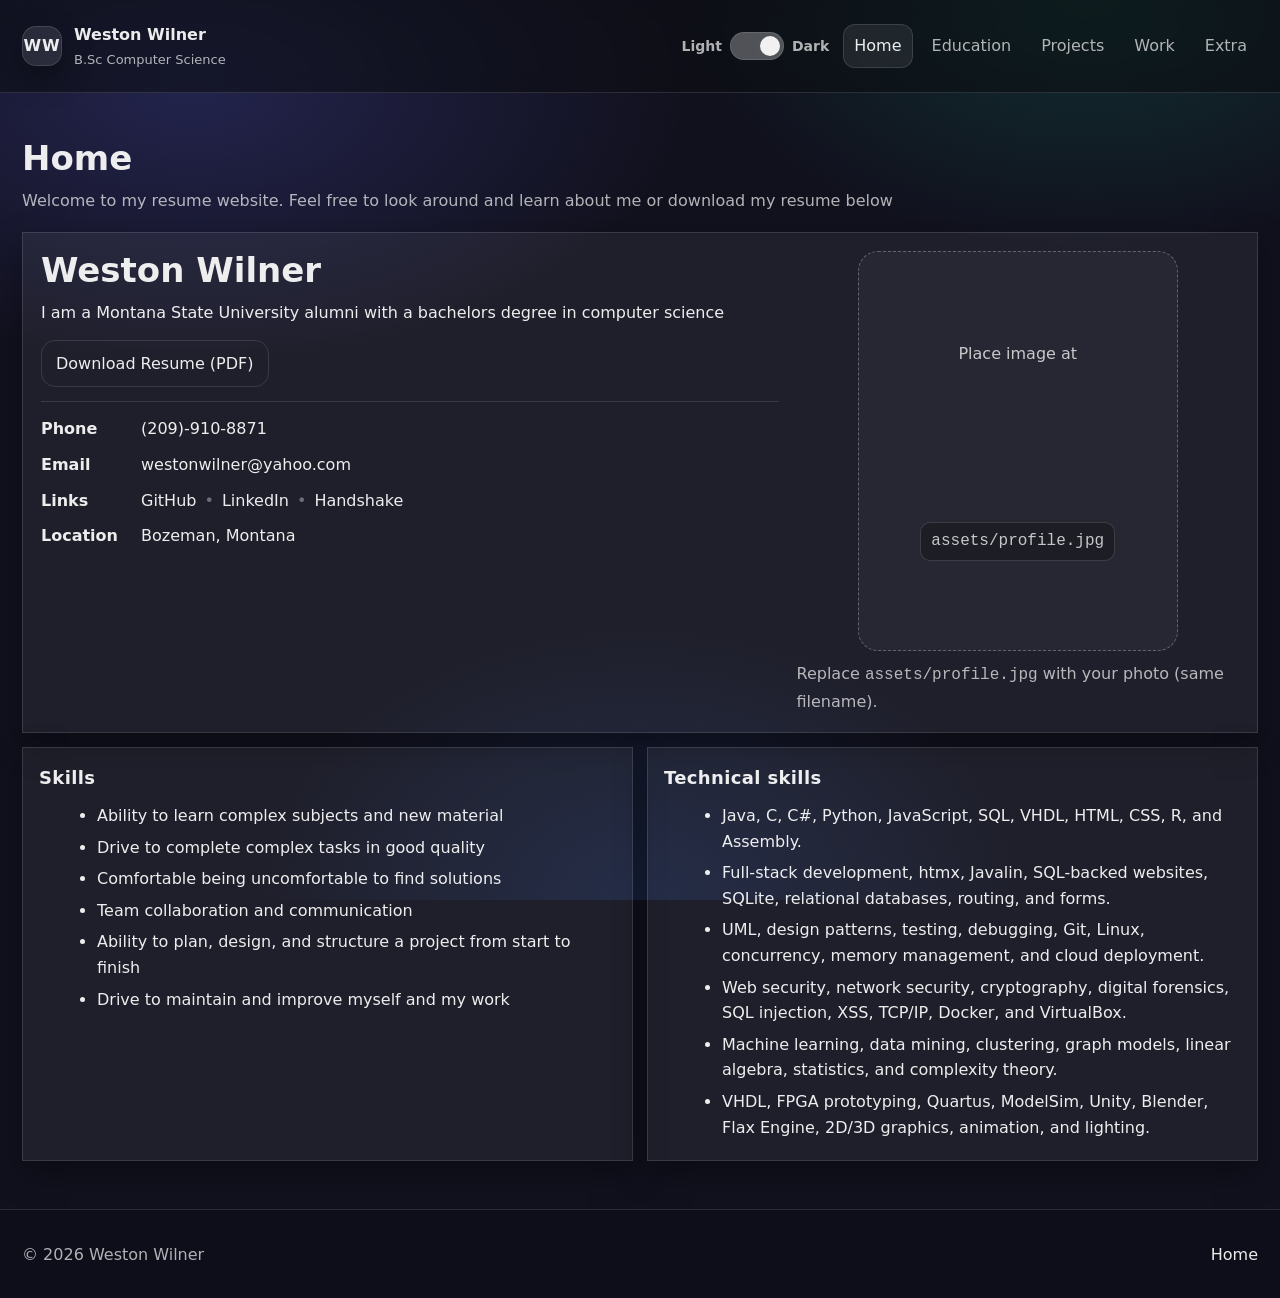
==== index.html @ 55da5e07 "added resume" ====
<!doctype html>
<html lang="en">
<head>
    <meta charset="utf-8" />
    <meta name="viewport" content="width=device-width,initial-scale=1" />
    <title>Weston Wilner</title>
    <meta name="description" content="About me" />
    <link rel="stylesheet" href="style.css" />
</head>
<body>

<header class="site-header">
    <div class="container header-inner">
        <div class="brand">
            <a class="brand-link" href="index.html" aria-label="Home">
                <span class="brand-mark" aria-hidden="true">WW</span>
                <span class="brand-text">
            <span class="brand-name">Weston Wilner</span>
            <span class="brand-tag">B.Sc Computer Science</span>
          </span>
            </a>
        </div>
        <div class="theme-toggle-wrap">
            <span class="theme-label">Light</span>

            <label class="theme-switch" aria-label="Toggle dark and light theme">
                <input type="checkbox" id="theme-toggle">
                <span class="theme-slider"></span>
            </label>

            <span class="theme-label">Dark</span>
        </div>

        <nav class="nav" aria-label="Primary">
            <a class="nav-link active" href="index.html">Home</a>
            <a class="nav-link" href="education.html">Education</a>
            <a class="nav-link" href="projects.html">Projects</a>
            <a class="nav-link" href="work.html">Work</a>
            <a class="nav-link" href="extra.html">Extra</a>
        </nav>
    </div>
</header>

<main id="main" class="container">
    <section class="page-head">
        <h1>Home</h1>
        <p class="muted">Welcome to my resume website. Feel free to look around and learn about me or download my resume below</p>
    </section>
    <section class="hero card">
        <div class="hero-grid">
            <div class="hero-text">
                <h1> Weston Wilner </h1>
                <p class="lead">

                </p>
                <p class="me">
                    I am a Montana State University alumni with a bachelors degree in computer science
                </p>

                <div class="cta-row">
                    <a class="btn secondary" href="resume Weston Wilner.pdf">Download Resume (PDF)</a>
                </div>

                <dl class="meta">
                    <div>
                        <dt>Phone</dt>
                        <dd>(209)-910-8871</dd>
                    </div>
                    <div>
                        <dt>Email</dt>
                        <dd>westonwilner@yahoo.com</dd>
                    </div>
                    <div>
                        <dt>Links</dt>
                        <dd class="link-row">
                            <a href="https://github.com/W3ston">GitHub</a>
                            <span class="dot" aria-hidden="true">•</span>
                            <a href="https://www.linkedin.com/in/weston-wilner-a550393a6/">LinkedIn</a>
                            <span class="dot" aria-hidden="true">•</span>
                            <a href="https://montana.joinhandshake.com/profiles/bx3xuq">Handshake</a>
                        </dd>
                    </div>
                    <div>
                        <dt>Location</dt>
                        <dd>Bozeman, Montana</dd>
                    </div>
                </dl>
            </div>

            <div class="hero-media">
                <figure class="profile">
                    <img
                            src="assets/profile.jpg"
                            alt="Portrait"
                            class="profile-img"
                            onerror="this.style.display='none'; document.getElementById('imgFallback').style.display='grid';"
                    >
                    <div id="imgFallback" class="profile-fallback" style="display:none" aria-hidden="true">
                        <span>Place image at</span>
                        <code>assets/profile.jpg</code>
                    </div>
                    <figcaption class="muted">
                        Replace <code>assets/profile.jpg</code> with your photo (same filename).
                    </figcaption>
                </figure>
            </div>
        </div>
    </section>

    <section class="grid-2">
        <article class="card">
            <h2>Skills</h2>
            <ul class="bullets">
                <li>Ability to learn complex subjects and new material</li>
                <li>Drive to complete complex tasks in good quality</li>
                <li>Comfortable being uncomfortable to find solutions</li>
                <li>Team collaboration and communication</li>
                <li>Ability to plan, design, and structure a project from start to finish</li>
                <li>Drive to maintain and improve myself and my work</li>
            </ul>
        </article>

        <article class="card">
            <h2>Technical skills</h2>
            <ul class="bullets">
                <li>Java, C, C#, Python, JavaScript, SQL, VHDL, HTML, CSS, R, and Assembly.</li>
                <li>Full-stack development, htmx, Javalin, SQL-backed websites, SQLite,
                    relational databases, routing, and forms.</li>
                <li>UML, design patterns, testing, debugging, Git, Linux, concurrency,
                    memory management, and cloud deployment.</li>
                <li>Web security, network security, cryptography, digital forensics,
                    SQL injection, XSS, TCP/IP, Docker, and VirtualBox.</li>
                <li>Machine learning, data mining, clustering,
                    graph models, linear algebra, statistics, and complexity theory.</li>
                <li>VHDL, FPGA prototyping, Quartus, ModelSim, Unity, Blender,
                    Flax Engine, 2D/3D graphics, animation, and lighting.</li>
            </ul>
        </article>
    </section>
</main>

<footer class="site-footer">
    <div class="container footer-inner">
        <p class="muted">© <span id="year"></span> Weston Wilner</p>
        <p class="muted"><a href="index.html">Home</a></p>
    </div>
</footer>

<script>
    const year = document.getElementById("year");
    const themeToggle = document.getElementById("theme-toggle");

    if (year) {
        year.textContent = new Date().getFullYear();
    }

    function applyTheme(theme) {
        if (theme === "light") {
            document.body.classList.add("light-theme");
            themeToggle.checked = false;
        } else {
            document.body.classList.remove("light-theme");
            themeToggle.checked = true;
        }

        localStorage.setItem("theme", theme);
    }

    const savedTheme = localStorage.getItem("theme");

    if (savedTheme) {
        applyTheme(savedTheme);
    } else {
        applyTheme("dark");
    }

    themeToggle.addEventListener("change", function () {
        if (themeToggle.checked) {
            applyTheme("dark");
        } else {
            applyTheme("light");
        }
    });
</script>
</body>
</html>
---- style.css ----
:root {
    color-scheme: dark;

    --bg: #11111E;
    --card: rgba(255,255,255,.06);
    --card2: rgba(255,255,255,.08);
    --border: rgba(255,255,255,.12);
    --text: rgba(255,255,255,.92);
    --muted: rgba(255,255,255,.68);
    --link: rgba(255,255,255,.92);
    --shadow: 0 12px 30px rgba(0,0,0,.35);

    --header-bg: rgba(11,13,18,.55);
    --footer-bg: rgba(11,13,18,.45);
    --button-bg: rgba(255,255,255,.10);
    --button-hover: rgba(255,255,255,.14);
}

*{ box-sizing:border-box; }
html,body{ height:100%; }
body{
    margin:0;
    font: 16px/1.6 system-ui, -apple-system, Segoe UI, Roboto, Arial;
    color: var(--text);
    background:
            radial-gradient(900px 500px at 15% 10%, rgba(99,102,241,.22), transparent 55%),
            radial-gradient(800px 500px at 85% 0%, rgba(16,185,129,.18), transparent 50%),
            radial-gradient(700px 500px at 50% 100%, rgba(59,130,246,.14), transparent 55%),
            var(--bg);
        background-attachment: fixed;
}

a{ color: var(--link); text-decoration: none; }
a:hover{ text-decoration: underline; }

.container{
    max-width: var(--max);
    margin: 0 auto;
    padding: 22px;
}

.skip-link{
    position:absolute;
    left:-9999px;
    top:auto;
    width:1px;
    height:1px;
    overflow:hidden;
}
.skip-link:focus{
    left: 18px;
    top: 12px;
    width:auto;
    height:auto;
    padding:10px 12px;
    background: rgba(255,255,255,.12);
    border: 1px solid var(--border);
    border-radius: 12px;
    text-decoration:none;
    z-index: 999;
}

.site-header{
    position: sticky;
    top: 0;
    z-index: 50;
    backdrop-filter: blur(10px);
    background: rgba(11,13,18,.55);
    border-bottom: 1px solid var(--border);
}

.header-inner{
    display:flex;
    align-items:center;
    justify-content: space-between;
    gap: 14px;

}

.brand-link{
    display:flex;
    align-items:center;
    gap: 12px;
    text-decoration:none;
}
.brand-mark{
    display:grid;
    place-items:center;
    width: 40px;
    height: 40px;
    border-radius: 14px;
    background: rgba(255,255,255,.10);
    border: 1px solid var(--border);
    box-shadow: var(--shadow);
    font-weight: 700;
    letter-spacing: .06em;
}
.brand-text{ display:flex; flex-direction:column; gap: 2px; }
.brand-name{ font-weight: 700; }
.brand-tag{ font-size: 13px; color: var(--muted); }

.nav{
    display:flex;
    flex-wrap: wrap;
    gap: 8px;
    justify-content:flex-end;
}
.nav-link{
    padding: 8px 10px;
    border-radius: 12px;
    border: 1px solid transparent;
    color: var(--muted);
    text-decoration:none;
    white-space: nowrap;
}
.nav-link:hover{
    background: rgba(255,255,255,.06);
    color: var(--text);
    text-decoration:none;
}
.nav-link.active{
    background: rgba(255,255,255,.08);
    border-color: var(--border);
    color: var(--text);
}

.card{
    background: var(--card);
    border: 1px solid var(--border);
    border-radius: var(--radius);
    box-shadow: var(--shadow);
}

.hero{
    margin-top: 18px;
    padding: 18px;
}

.hero-grid{
    display:grid;
    grid-template-columns: 1.25fr .75fr;
    gap: 18px;
    align-items: start;
}
@media (max-width: 860px){
    .header-inner{ flex-direction: column; align-items:flex-start; }
    .nav{ justify-content:flex-start; }
    .hero-grid{ grid-template-columns: 1fr; }
}

h1{ margin: 0 0 10px; font-size: 34px; line-height: 1.15; }
h2{ margin: 0 0 10px; font-size: 18px; letter-spacing: .02em; }
h3{ margin: 0 0 6px; font-size: 16px; }
p{ margin: 10px 0; }

.lead{ font-size: 17px; color: rgba(255,255,255,.86); }
.muted{ color: var(--muted); }

.pill-row{
    display:flex;
    flex-wrap: wrap;
    gap: 8px;
    margin: 12px 0 6px;
}
.pill{
    padding: 6px 10px;
    border-radius: 999px;
    background: rgba(255,255,255,.06);
    border: 1px solid var(--border);
    font-size: 13px;
    color: rgba(255,255,255,.78);
}

.cta-row{
    display:flex;
    flex-wrap: wrap;
    gap: 10px;
    margin: 14px 0 6px;
}

.btn{
    display:inline-flex;
    align-items:center;
    justify-content:center;
    gap: 8px;
    padding: 10px 14px;
    border-radius: 14px;
    border: 1px solid var(--border);
    background: rgba(255,255,255,.10);
    text-decoration:none;
    color: var(--text);
}
.btn:hover{
    background: rgba(255,255,255,.14);
    text-decoration:none;
}
.btn.secondary{
    background: transparent;
}
.btn.tiny{
    padding: 7px 10px;
    border-radius: 12px;
    font-size: 13px;
}

.meta{
    display:grid;
    gap: 10px;
    margin-top: 14px;
    padding-top: 14px;
    border-top: 1px solid var(--border);
}
.meta > div{
    display:grid;
    grid-template-columns: 90px 1fr;
    gap: 10px;
}
dt{
    font-weight: 600;
    color: rgba(255,255,255,.82);
}
dd{
    margin:0;
    color: rgba(255,255,255,.78);
}
.link-row{
    display:flex;
    flex-wrap: wrap;
    gap: 8px;
    align-items:center;
}
.dot{ color: rgba(255,255,255,.35); }

.profile{
    margin:0;
    display:grid;
    gap: 10px;
    justify-items: center;
}
.profile-img{
    width: min(320px, 100%);
    aspect-ratio: 4 / 5;
    object-fit: cover;
    border-radius: 20px;
    border: 1px solid var(--border);
    background: rgba(255,255,255,.05);
}
.profile-fallback{
    width: min(320px, 100%);
    aspect-ratio: 4 / 5;
    border-radius: 20px;
    border: 1px dashed rgba(255,255,255,.28);
    background: rgba(255,255,255,.04);
    display:grid;
    place-items:center;
    text-align:center;
    padding: 14px;
    color: rgba(255,255,255,.75);
}
.profile-fallback code{
    display:inline-block;
    margin-top: 6px;
    padding: 6px 10px;
    border-radius: 10px;
    background: rgba(0,0,0,.25);
    border: 1px solid rgba(255,255,255,.14);
}

.grid-2{
    display:grid;
    grid-template-columns: 1fr 1fr;
    gap: 14px;
    margin-top: 14px;
}
@media (max-width: 860px){
    .grid-2{ grid-template-columns: 1fr; }
}

.grid-2 .card,
.stack .card{
    padding: 16px 16px 14px;
}

.bullets{ margin: 10px 0 0 18px; }
.bullets li{ margin: 6px 0; color: rgba(255,255,255,.80); }

.page-head{
    margin-top: 18px;
    margin-bottom: 12px;
}
.stack{
    display:grid;
    gap: 12px;
    margin-top: 12px;
}
/* Projects card layout: content left, image far right */
.project-grid{
    display: grid;
    grid-template-columns: 1fr 140px; /* right column width */
    gap: 16px;
    align-items: start; /* keeps image aligned with bullets area */
}

.project-media{
    display: flex;
    justify-content: flex-end;
    align-items: flex-start; /* aligns top of image with content */
    padding-top: 44px; /* pushes image down so it lines up closer to bullets */
}

.project-image{
    width: 120px;
    height: 120px;
    border-radius: 14px;
    object-fit: cover;
    border: 1px solid var(--border);
    background: rgba(255,255,255,.06);
}

/* Responsive: move image under content on small screens */
@media (max-width: 720px){
    .project-grid{
        grid-template-columns: 1fr;
    }
    .project-media{
        padding-top: 0;
        justify-content: flex-start;
    }
    .project-image{
        width: min(160px, 100%);
        height: auto;
        aspect-ratio: 1 / 1;
    }
}

.card-top{
    display:flex;
    align-items:flex-start;
    justify-content: space-between;
    gap: 12px;
}
.card-title{ margin:0; }
.card-actions{
    display:flex;
    gap: 8px;
    flex-wrap: wrap;
}

.card-title-row{
    display: flex;
    align-items: center;
    gap: 10px;
    min-width: 0; /* prevents overflow */
}

.project-icon{
    width: 56px;
    height: 56px;
    border-radius: 8px;
    object-fit: cover;
    border: 1px solid var(--border);
    background: rgba(255,255,255,.06);
    flex: 0 0 auto;
}

/* Optional: slightly smaller on very small screens */
@media (max-width: 420px){
    .project-icon{
        width: 48px;
        height: 48px;
        border-radius: 7px;
    }
}
.quick-links{
    display:grid;
    grid-template-columns: repeat(3, 1fr);
    gap: 12px;
    margin-top: 10px;
}
@media (max-width: 900px){
    .quick-links{ grid-template-columns: 1fr; }
}
.quick-card{
    display:block;
    padding: 14px 14px 12px;
    border-radius: 16px;
    background: var(--card2);
    border: 1px solid var(--border);
    text-decoration:none;
}
.quick-card:hover{
    background: rgba(255,255,255,.10);
    text-decoration:none;
}

.site-footer{
    margin-top: 26px;
    border-top: 1px solid var(--border);
    background: rgba(11,13,18,.45);
}
.footer-inner{
    display:flex;
    justify-content: space-between;
    gap: 10px;
    flex-wrap: wrap;
}
/* Light theme variables */
body.light-theme {
    --bg: #f6f3ee;
    --card: rgba(0,0,0,.045);
    --card2: rgba(0,0,0,.06);
    --border: rgba(0,0,0,.14);
    --text: rgba(18,18,18,.92);
    --muted: rgba(18,18,18,.62);
    --link: rgba(18,18,18,.92);
    --shadow: 0 12px 30px rgba(0,0,0,.16);
}

body.light-theme {
    color-scheme: light;

    --bg: #f6f3ee;
    --card: rgba(255,255,255,.72);
    --card2: rgba(255,255,255,.84);
    --border: rgba(0,0,0,.14);
    --text: rgba(18,18,18,.92);
    --muted: rgba(18,18,18,.62);
    --link: rgba(18,18,18,.92);
    --shadow: 0 12px 30px rgba(0,0,0,.14);

    --header-bg: rgba(255,255,255,.78);
    --footer-bg: rgba(255,255,255,.62);
    --button-bg: rgba(0,0,0,.06);
    --button-hover: rgba(0,0,0,.10);
}

/* Make theme changes smooth */
body,
.site-header,
.site-footer,
.card,
.nav-link,
.btn,
.theme-slider,
.theme-slider::before {
    transition:
            background-color .25s ease,
            color .25s ease,
            border-color .25s ease,
            box-shadow .25s ease;
}

/* Use theme variables instead of hard-coded colors */
.site-header {
    background: var(--header-bg);
}

.site-footer {
    background: var(--footer-bg);
}

.lead,
.bullets li,
dt,
dd {
    color: var(--text);
}

.muted,
.brand-tag,
.nav-link,
.theme-label {
    color: var(--muted);
}

.btn {
    background: var(--button-bg);
    color: var(--text);
}

.btn:hover {
    background: var(--button-hover);
}

.nav-link:hover,
.nav-link.active {
    color: var(--text);
}

/* ---------- Theme slider ---------- */

.theme-toggle-wrap {
    display: flex;
    align-items: center;
    gap: 8px;
    white-space: nowrap;
    margin-left: auto;
}

.theme-label {
    font-size: 14px;
    font-weight: 600;
}

/* Slider shell */
.theme-switch {
    position: relative;
    display: inline-block;
    width: 54px;
    height: 28px;
    flex: 0 0 auto;
}

/* Hide real checkbox */
.theme-switch input {
    position: absolute;
    opacity: 0;
    width: 0;
    height: 0;
}

/* Slider track */
.theme-slider {
    position: absolute;
    cursor: pointer;
    inset: 0;
    border-radius: 999px;
    background: rgba(255,255,255,.18);
    border: 1px solid var(--border);
}

/* Slider knob */
.theme-slider::before {
    content: "";
    position: absolute;
    width: 20px;
    height: 20px;
    left: 4px;
    top: 3px;
    border-radius: 50%;
    background: var(--text);
}

/* Checked = dark mode */
.theme-switch input:checked + .theme-slider {
    background: rgba(255,255,255,.28);
}

.theme-switch input:checked + .theme-slider::before {
    transform: translateX(25px);
}

/* Light mode slider look */
body.light-theme .theme-slider {
    background: rgba(0,0,0,.12);
}

body.light-theme .theme-switch input:checked + .theme-slider {
    background: rgba(0,0,0,.22);
}

/* Header mobile cleanup */
@media (max-width: 860px) {
    .theme-toggle-wrap {
        margin-left: 0;
        margin-top: 4px;
    }
}
.course-grid {
    display: grid;
    grid-template-columns: repeat(auto-fit, minmax(320px, 1fr));
    gap: 18px;
    margin-top: 18px;
}

/* Individual course cards */
.course-card {
    background: var(--card);
    border: 1px solid var(--border);
    border-radius: 16px;
    box-shadow: var(--shadow);
    padding: 18px;
    line-height: 1.6;
}

/* Course number */
.course-card h2 {
    margin: 0 0 4px;
    font-size: 14px;
    letter-spacing: 0.08em;
    text-transform: uppercase;
    color: #8fb7ff;
}

/* Course name */
.course-card h3 {
    margin: 0 0 10px;
    font-size: 20px;
    color: var(--text);
}

/* Course description */
.course-card p {
    margin: 0;
    color: var(--muted);
    font-size: 15.5px;
}

/* Slight hover effect */
.course-card:hover {
    background: var(--card2);
    transform: translateY(-2px);
    transition: transform .2s ease, background .2s ease;
}

/* Better spacing around the page title */
.page-head {
    margin-top: 24px;
    margin-bottom: 18px;
}

/* Mobile cleanup */
@media (max-width: 520px) {
    .course-grid {
        grid-template-columns: 1fr;
    }

    .course-card {
        padding: 16px;
    }

    .course-card h3 {
        font-size: 18px;
    }
}

/* Light theme color fix for course numbers */
body.light-theme .course-card h2 {
    color: #2457c5;
}
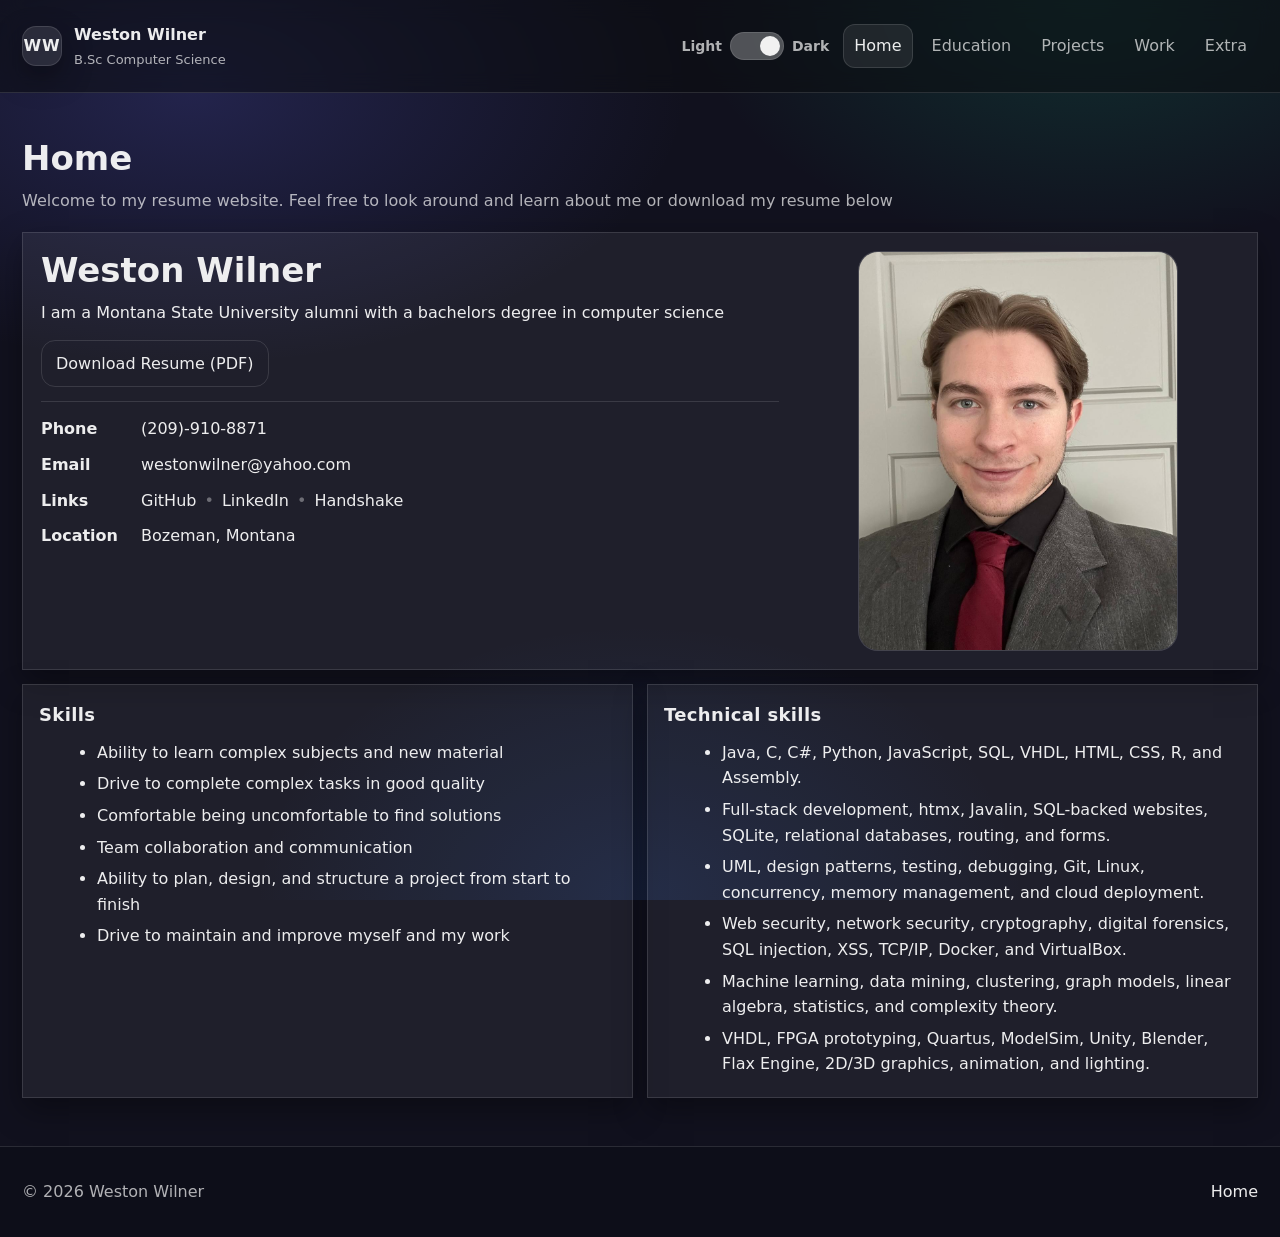
==== commit fce069f4: "Update index.html" ====
--- a/index.html
+++ b/index.html
@@ -58,7 +58,7 @@
                 </p>
 
                 <div class="cta-row">
-                    <a class="btn secondary" href="resume Weston Wilner.pdf">Download Resume (PDF)</a>
+                    <a class="btn secondary" href="https://github.com/W3ston/W3ston.github.io/blob/main/assets/Weston%20Wilner%20Resume.pdf">Download Resume (PDF)</a>
                 </div>
 
                 <dl class="meta">
@@ -99,9 +99,6 @@
                         <span>Place image at</span>
                         <code>assets/profile.jpg</code>
                     </div>
-                    <figcaption class="muted">
-                        Replace <code>assets/profile.jpg</code> with your photo (same filename).
-                    </figcaption>
                 </figure>
             </div>
         </div>
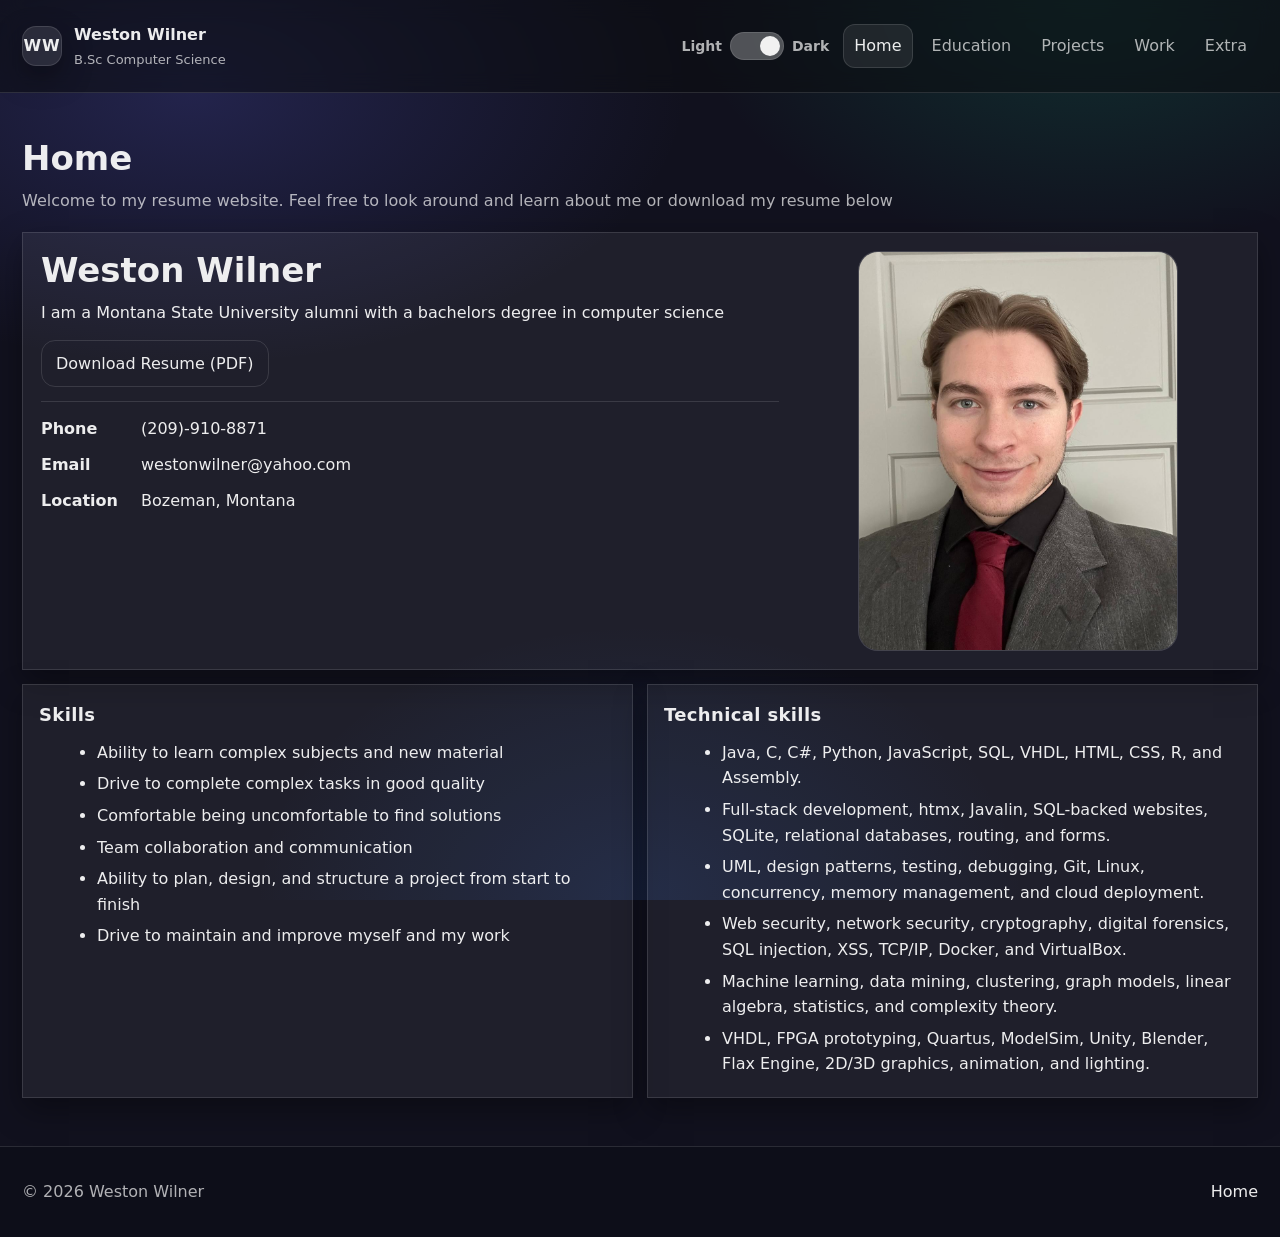
==== commit 2b9d2d2f: "removed links" ====
--- a/index.html
+++ b/index.html
@@ -69,16 +69,6 @@
                     <div>
                         <dt>Email</dt>
                         <dd>westonwilner@yahoo.com</dd>
-                    </div>
-                    <div>
-                        <dt>Links</dt>
-                        <dd class="link-row">
-                            <a href="https://github.com/W3ston">GitHub</a>
-                            <span class="dot" aria-hidden="true">•</span>
-                            <a href="https://www.linkedin.com/in/weston-wilner-a550393a6/">LinkedIn</a>
-                            <span class="dot" aria-hidden="true">•</span>
-                            <a href="https://montana.joinhandshake.com/profiles/bx3xuq">Handshake</a>
-                        </dd>
                     </div>
                     <div>
                         <dt>Location</dt>
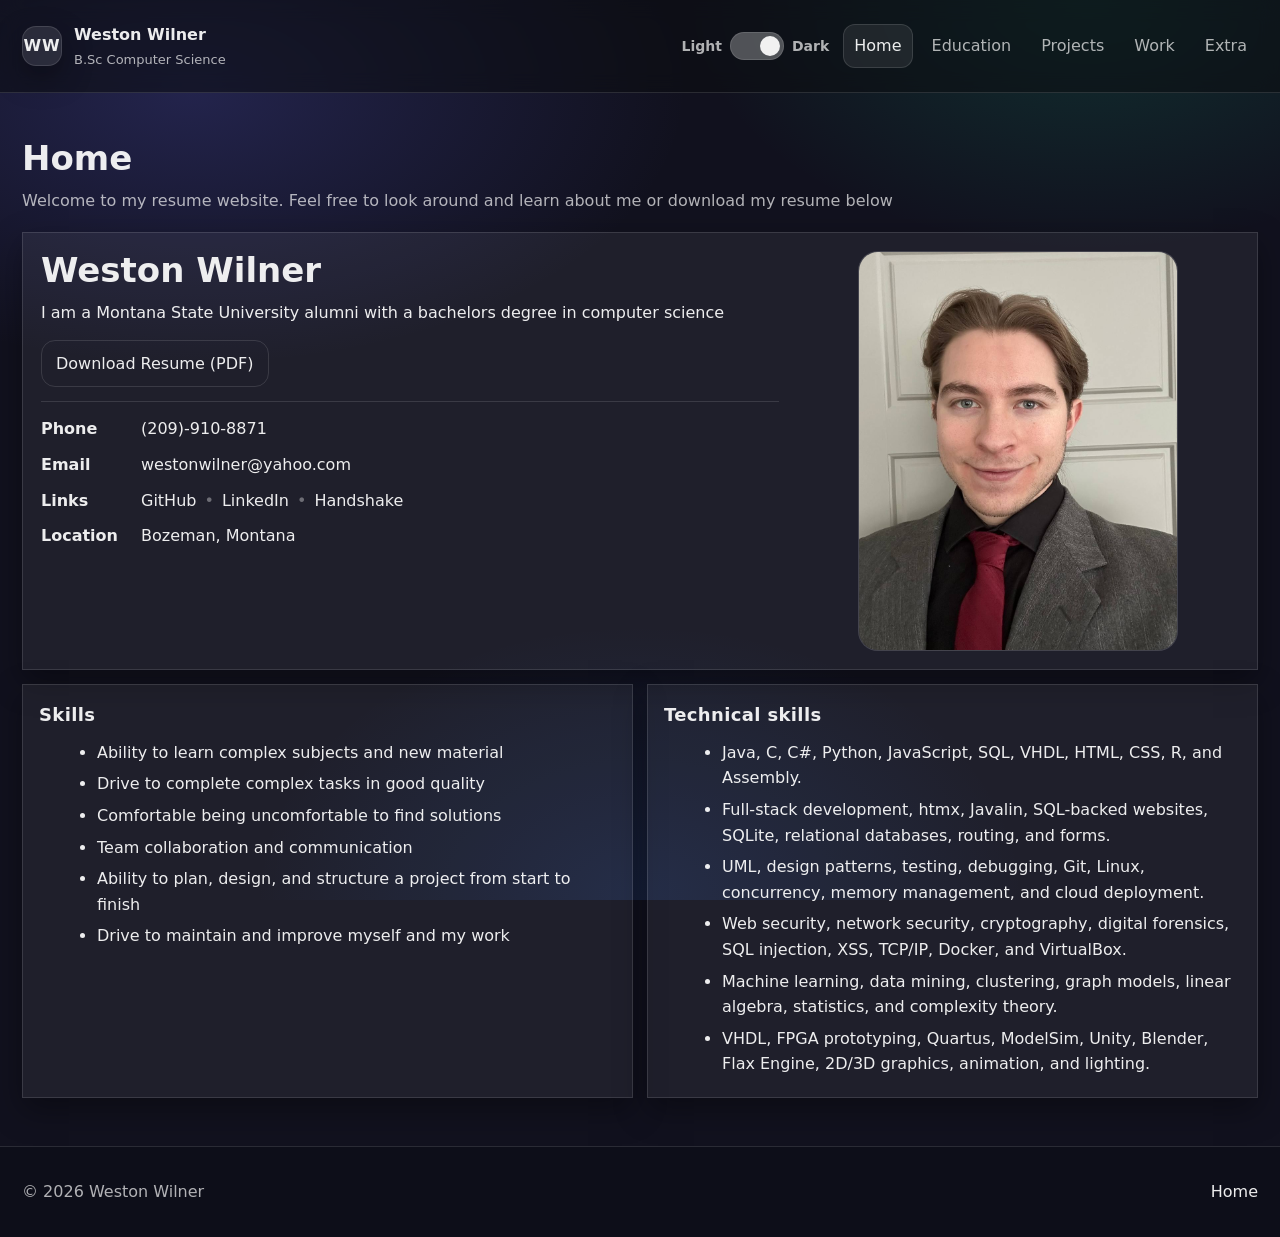
==== commit 8b3cec67: "readded links" ====
--- a/index.html
+++ b/index.html
@@ -69,6 +69,17 @@
                     <div>
                         <dt>Email</dt>
                         <dd>westonwilner@yahoo.com</dd>
+                    </div>
+                    <div>
+                        <dt>Links</dt>
+                        <dd class="link-row">
+                            <a href="https://github.com/W3ston">GitHub</a>
+                            <span class="dot" aria-hidden="true">•</span>
+                            <a href="https://www.linkedin.com/in/weston-wilner-a550393a6/">LinkedIn</a>
+                            <span class="dot" aria-hidden="true">•</span>
+                            <a href="https://montana.joinhandshake.com/profiles/bx3xuq">Handshake</a>
+                            
+                        </dd>
                     </div>
                     <div>
                         <dt>Location</dt>
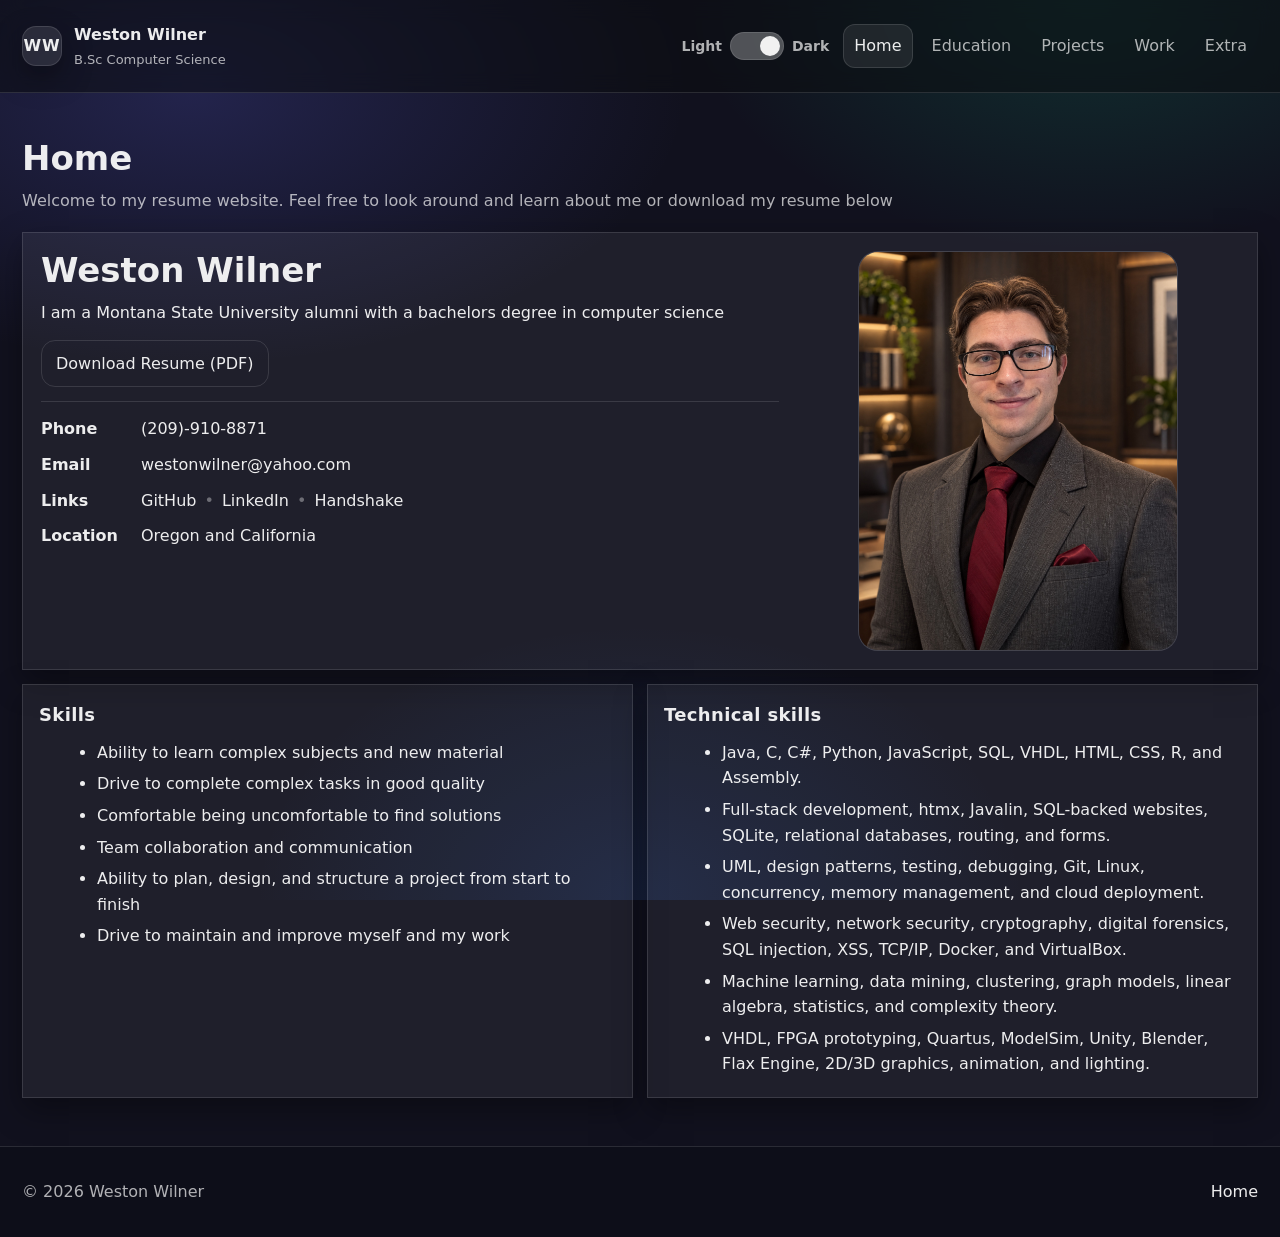
==== commit 1b466950: "Update index.html" ====
--- a/index.html
+++ b/index.html
@@ -78,12 +78,12 @@
                             <a href="https://www.linkedin.com/in/weston-wilner-a550393a6/">LinkedIn</a>
                             <span class="dot" aria-hidden="true">•</span>
                             <a href="https://montana.joinhandshake.com/profiles/bx3xuq">Handshake</a>
-                            
+
                         </dd>
                     </div>
                     <div>
                         <dt>Location</dt>
-                        <dd>Bozeman, Montana</dd>
+                        <dd>Oregon and California</dd>
                     </div>
                 </dl>
             </div>
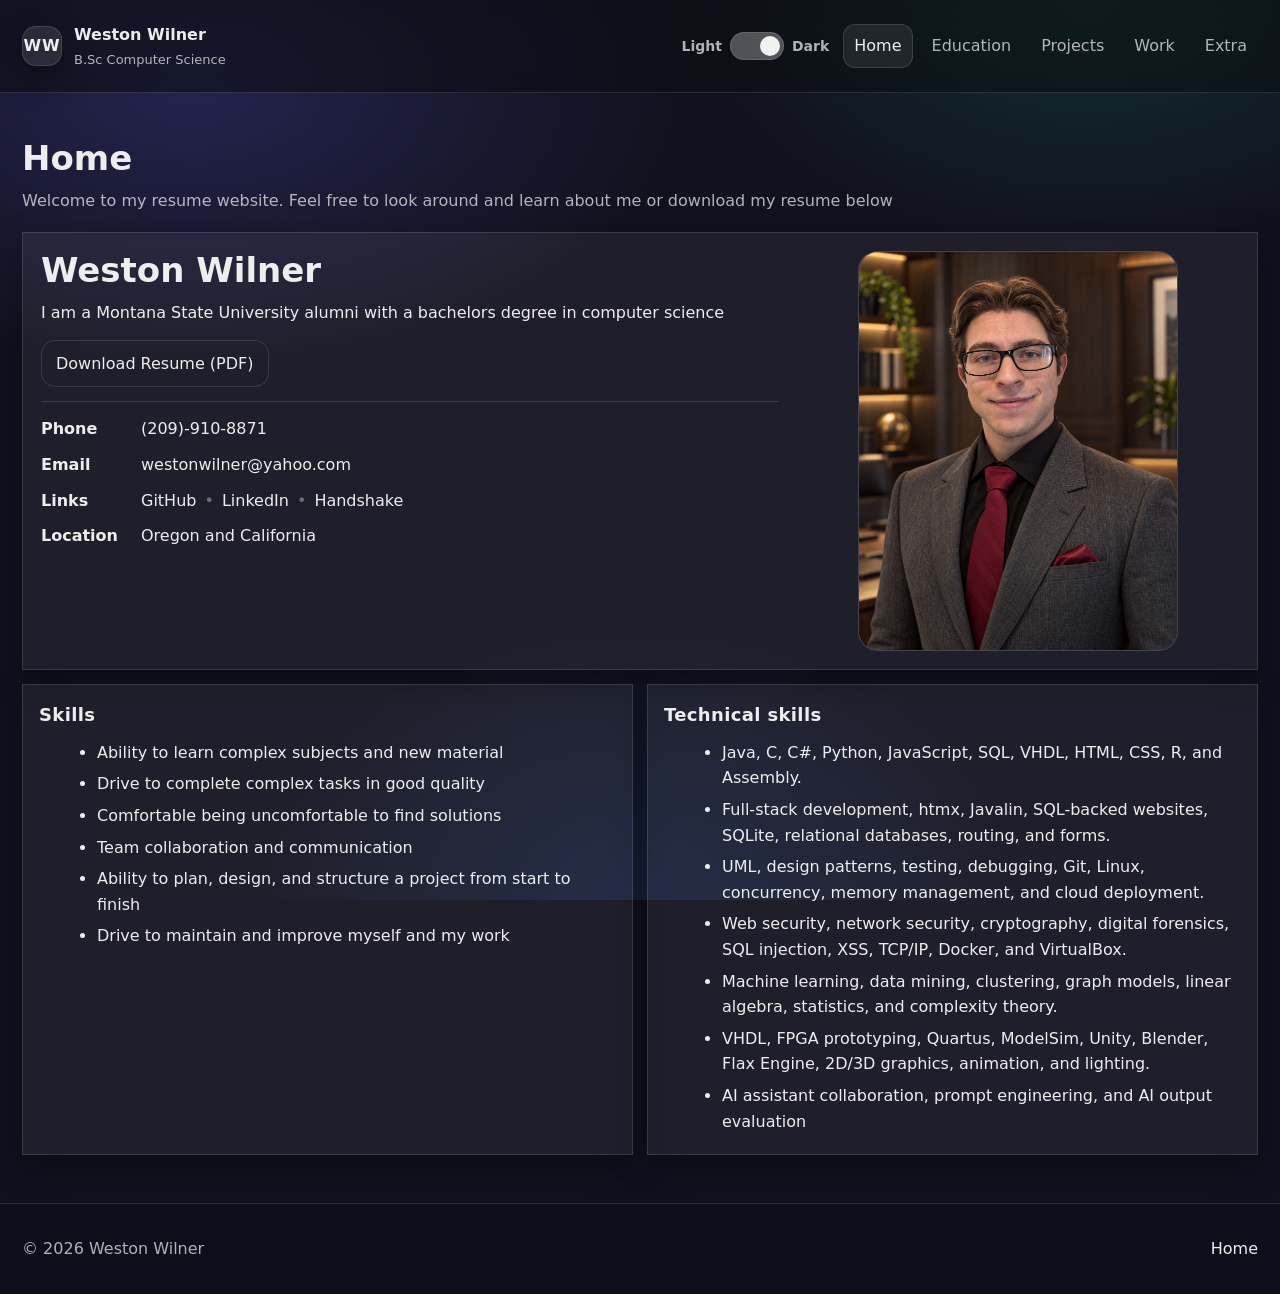
==== commit b54225af: "Update index.html" ====
--- a/index.html
+++ b/index.html
@@ -132,6 +132,7 @@
                     graph models, linear algebra, statistics, and complexity theory.</li>
                 <li>VHDL, FPGA prototyping, Quartus, ModelSim, Unity, Blender,
                     Flax Engine, 2D/3D graphics, animation, and lighting.</li>
+		<li>AI assistant collaboration, prompt engineering, and AI output evaluation</li>
             </ul>
         </article>
     </section>
